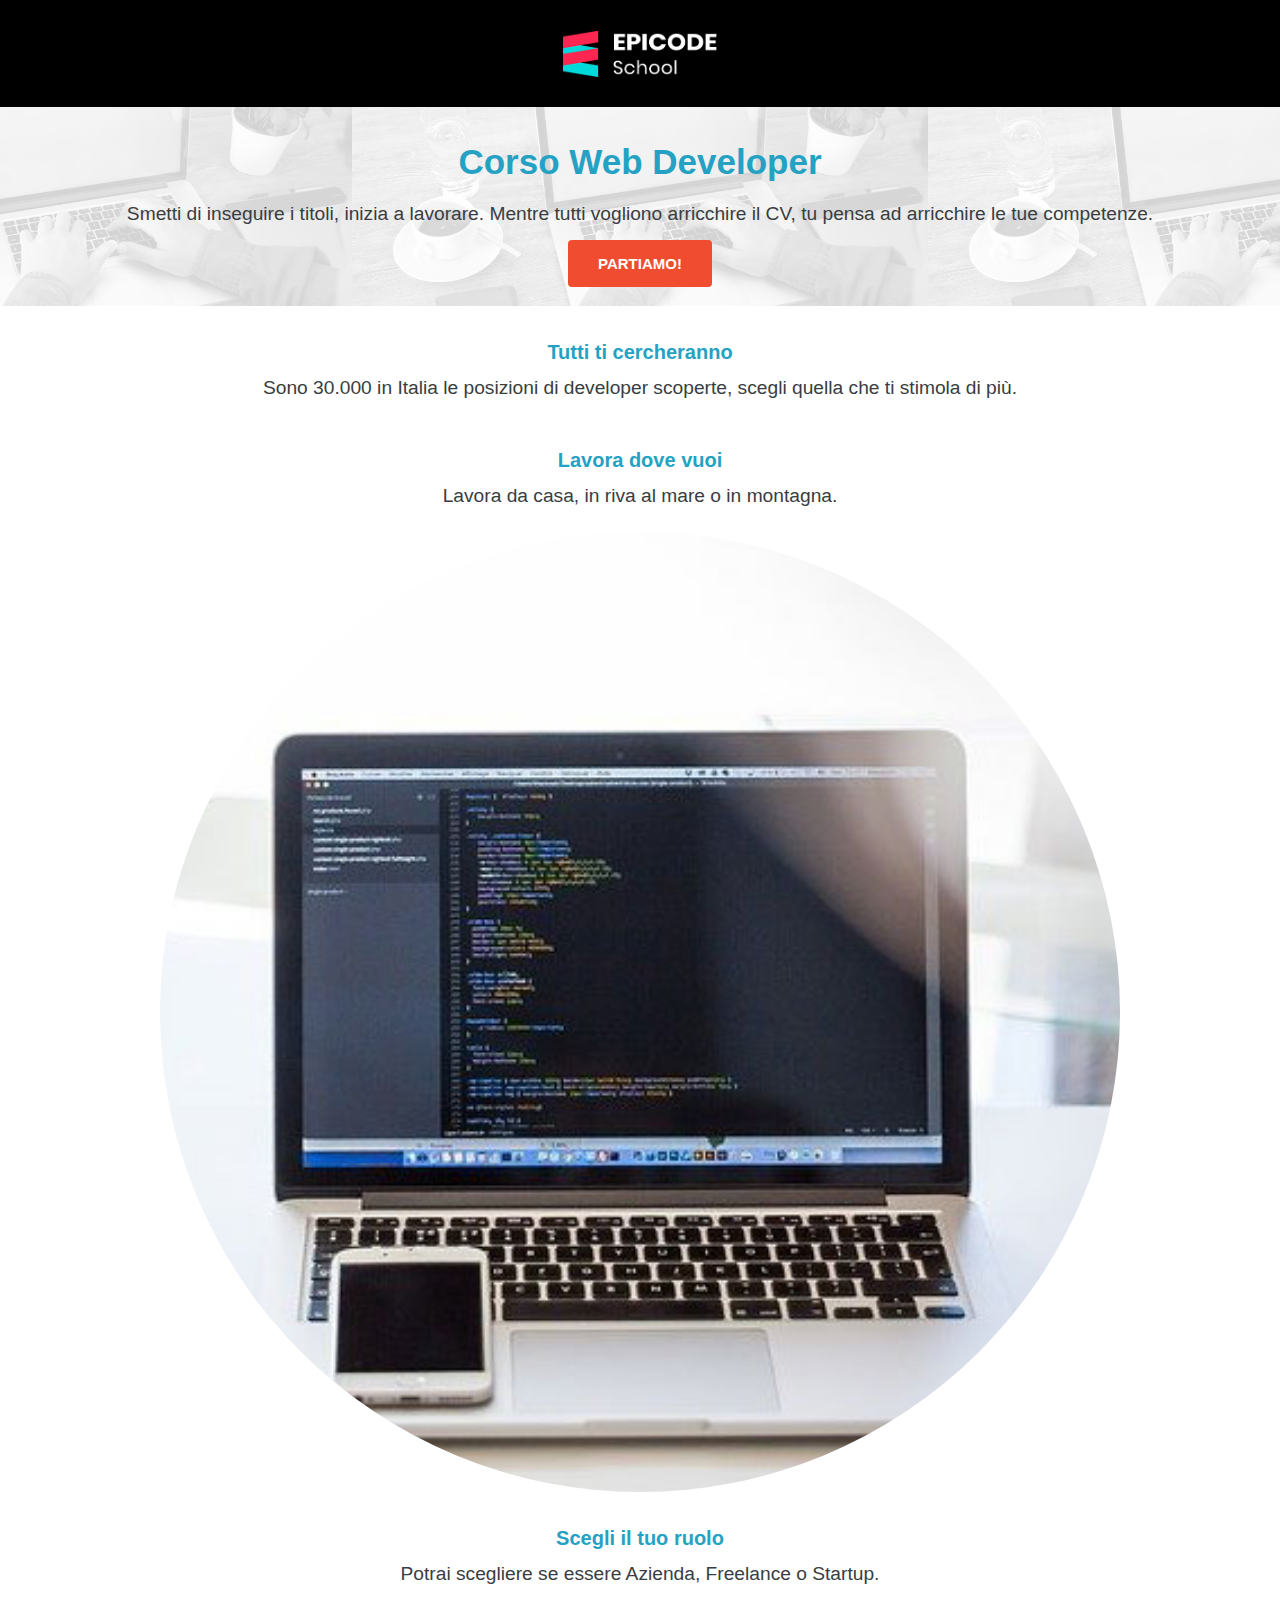
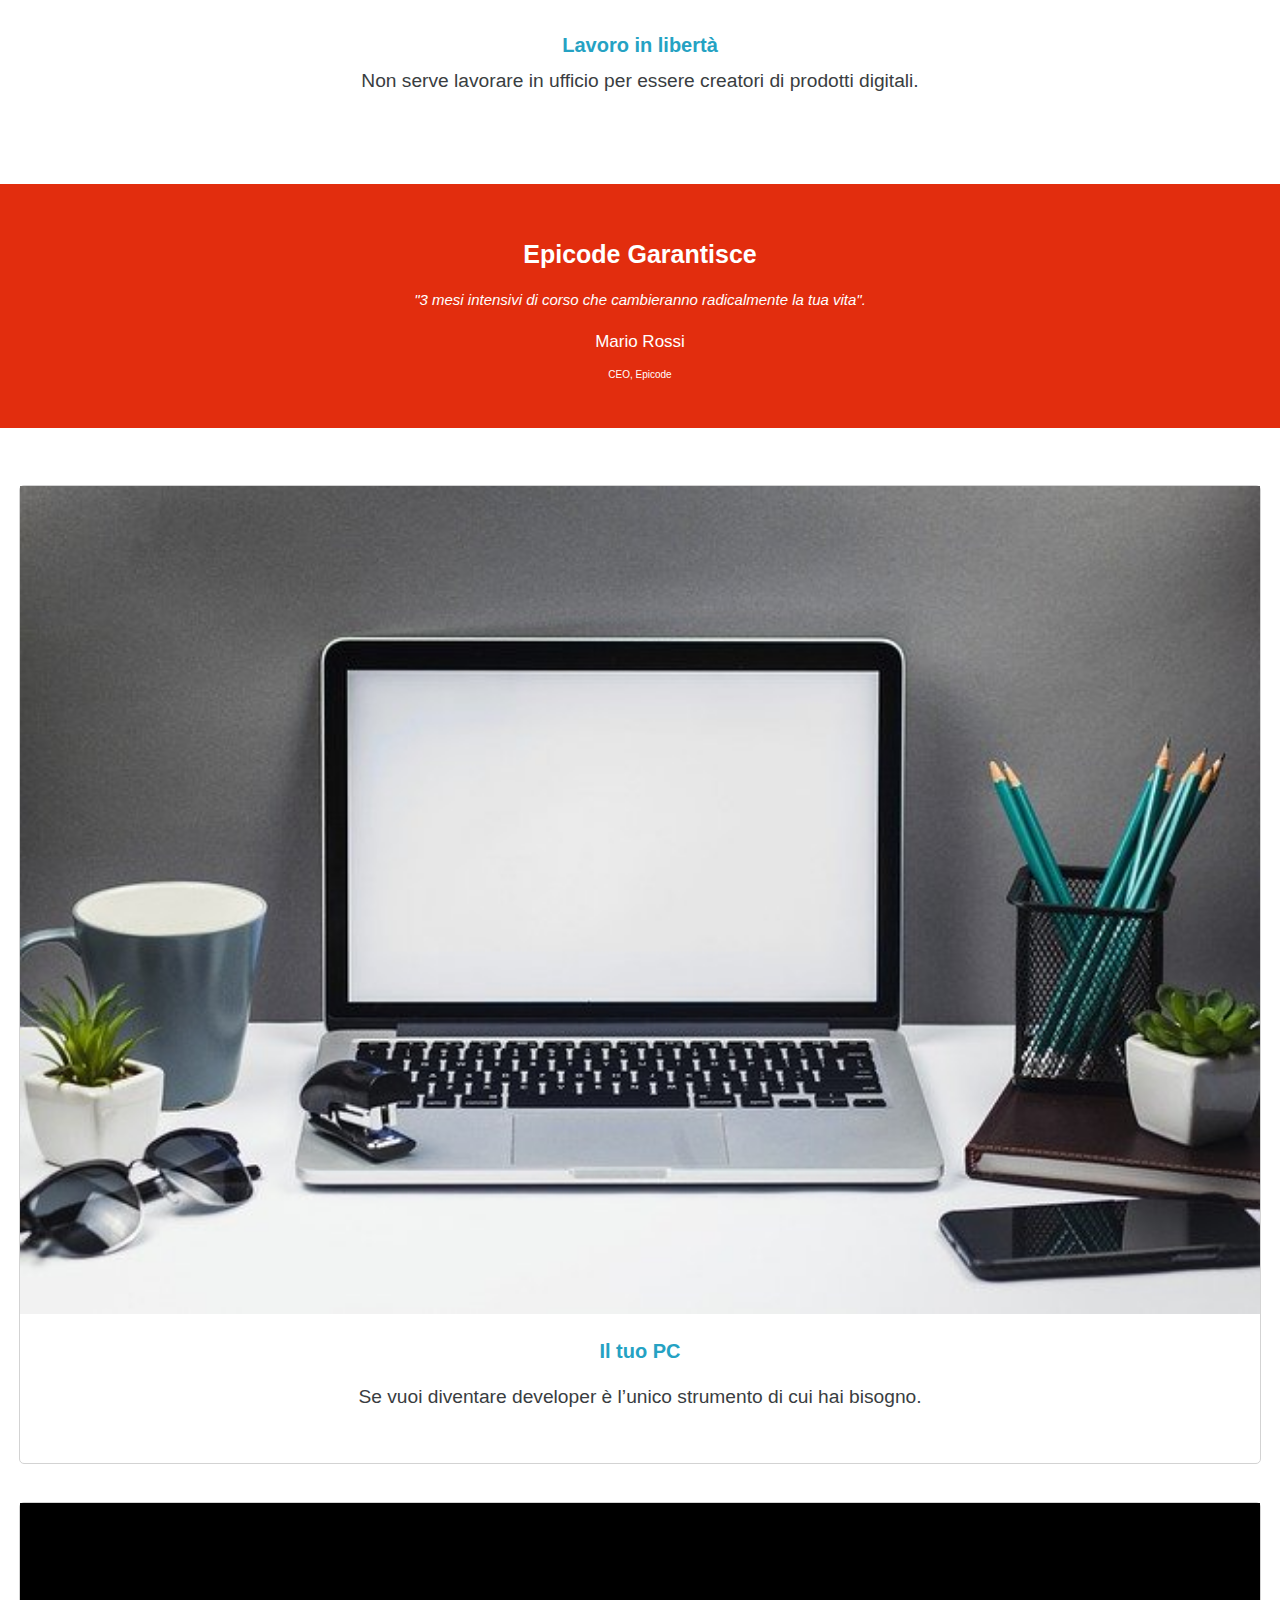
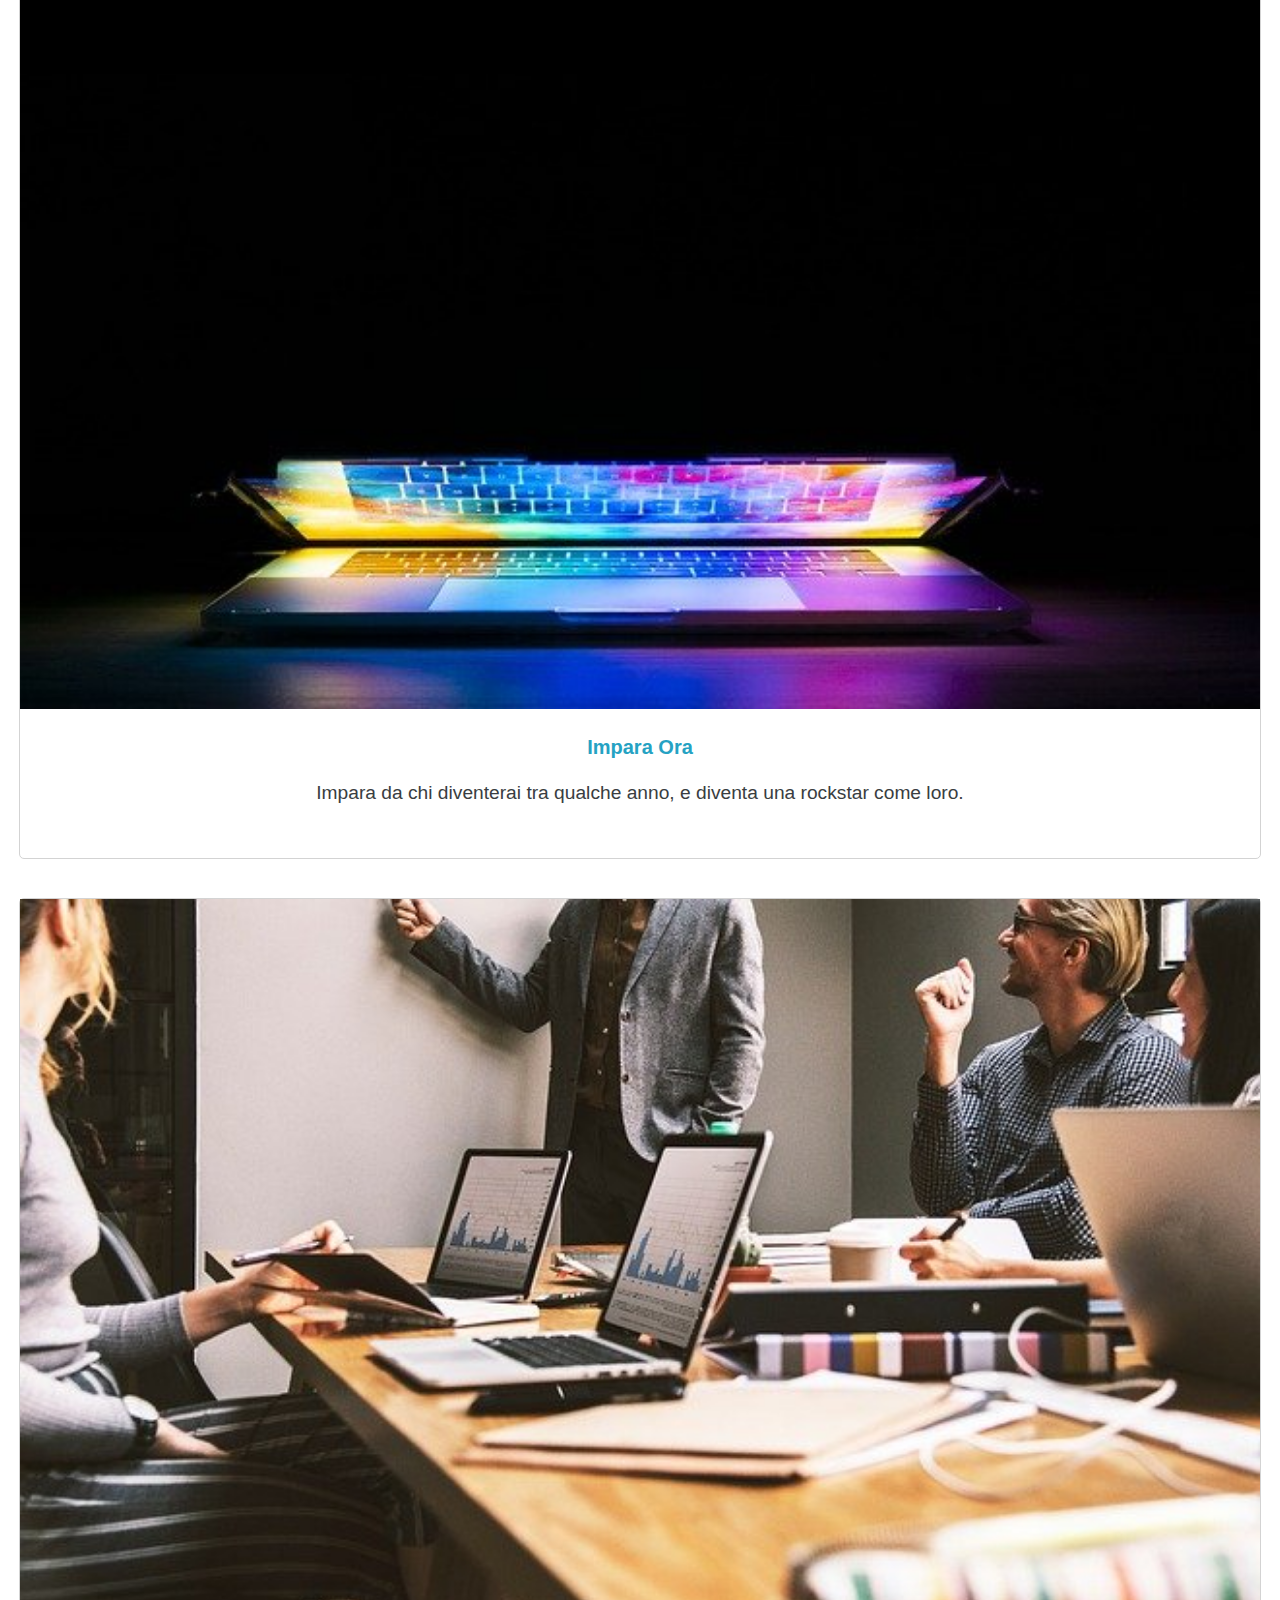
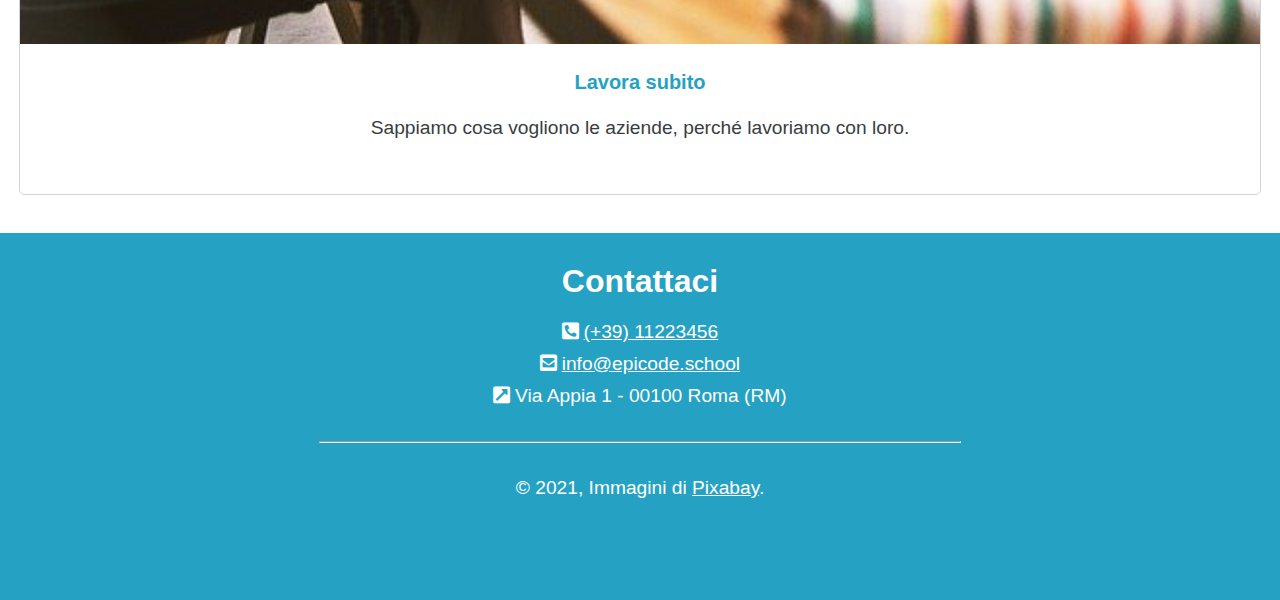
==== index.html @ ef5730a9 "Layout mobile" ====
<!DOCTYPE html>
<html lang="en">
  <head>
    <meta charset="UTF-8" />
    <meta http-equiv="X-UA-Compatible" content="IE=edge" />
    <meta name="viewport" content="width=device-width, initial-scale=1.0" />
    <meta
      name="description"
      content="Da zero a Epicode con i corsi completi per diventare uno sviluppatore professionista in 3 mesi."
    />
    <link rel="stylesheet" href="./assets/css/reset.css" />
    <link rel="stylesheet" href="./assets/css/font-awesome.css" />
    <link rel="stylesheet" href="./assets/css/style.css" />
    <title>Corso Web Developer - Epicode school</title>
  </head>

  <body>
    <!-- HEADER -->
    <header>
      <img src="./assets/images/logo.png" alt="Epicode logo" />
    </header>

    <!-- NAV -->
    <nav>
      <h1>Corso Web Developer</h1>
      <p>
        Smetti di inseguire i titoli, inizia a lavorare. Mentre tutti vogliono
        arricchire il CV, tu pensa ad arricchire le tue competenze.
      </p>
      <button>PARTIAMO!</button>
    </nav>

    <!-- MAIN -->
    <main>
      <!-- Section 1-->
      <section>
        <h5>Tutti ti cercheranno</h5>
        <p>
          Sono 30.000 in Italia le posizioni di developer scoperte, scegli
          quella che ti stimola di più.
        </p>
        <h5>Lavora dove vuoi</h5>
        <p>Lavora da casa, in riva al mare o in montagna.</p>
        <img src="./assets/images/notebook.jpg" alt="notebook con smartphone" />
        <h5>Scegli il tuo ruolo</h5>
        <p>Potrai scegliere se essere Azienda, Freelance o Startup.</p>
        <h5>Lavoro in libertà</h5>
        <p>
          Non serve lavorare in ufficio per essere creatori di prodotti
          digitali.
        </p>
      </section>
      <!-- Section 2-->
      <section>
        <h2>Epicode Garantisce</h2>
        <blockquote>
          "3 mesi intensivi di corso che cambieranno radicalmente la tua vita".
        </blockquote>
        <cite>Mario Rossi <br /></cite>
        <q>CEO, Epicode</q>
      </section>
      <!-- Section 3-->
      <section>
        <div class="image-box">
          <img src="./assets/images/foto1.jpg" alt="notebook" />
          <h5>Il tuo PC</h5>
          <p>
            Se vuoi diventare developer è l’unico strumento di cui hai bisogno.
          </p>
        </div>
        <div class="image-box">
          <img src="./assets/images/foto2.jpg" alt="notebook rgb" />
          <h5>Impara Ora</h5>
          <p>
            Impara da chi diventerai tra qualche anno, e diventa una rockstar
            come loro.
          </p>
        </div>
        <div class="image-box">
          <img src="./assets/images/foto3.jpg" alt="ufficio" />
          <h5>Lavora subito</h5>
          <p>Sappiamo cosa vogliono le aziende, perché lavoriamo con loro.</p>
        </div>
      </section>
    </main>

    <!-- FOOTER -->
    <footer>
      <!-- Contact us -->
      <h2>Contattaci</h2>
      <p>
        <!-- Phone -->
        <i class="fas fa-phone-square-alt">&nbsp;</i
        ><a href="tel:3911223456">(+39) 11223456</a> <br />
        <!-- Email -->
        <i class="fas fa-envelope-square">&nbsp;</i
        ><a href="mailto:info@epicode.school">info@epicode.school</a> <br />
        <!-- Address -->
        <i class="fas fa-external-link-square-alt">&nbsp;</i
        ><a
          id="address"
          target="_blank"
          href="https://www.google.it/maps/place/Via+Appia+Nuova,+1,+00182+Roma+RM/@41.8853618,12.5076701,17z/data=!3m1!4b1!4m6!3m5!1s0x132f61eb2cdeae4d:0x761e6807ab66ea9e!8m2!3d41.8853618!4d12.510245!16s%2Fg%2F11cs6_ch94?entry=ttu"
          >Via Appia 1 - 00100 Roma (RM)</a
        >
        <br />
      </p>

      <hr />
      <!-- Images by -->
      <p>
        &copy; 2021, Immagini di <a href="https://pixabay.com"> Pixabay</a>.
      </p>
    </footer>
  </body>
</html>
---- assets/css/style.css ----
/* #region BODY */

  body {
    text-align: center;
    color: #393d41;
    font-size: 1.2rem;
    font-family: sans-serif;
    line-height: 1.65;
    min-width: 15em;
  }

/* #endregion BODY*/

/* #region HEADER */

  header {
    background-color: black;
    width: 100%;
    padding: 30px 0px 30px;
  }
  
  header > img {
    width: 8em;
    margin: auto;
    display: block;
  }

/*#endregion HEADER */

/* #region  NAV */
nav {
    background-image: url(../images/banner.jpg);
    background-size: 30em;
    background-position: center;
    padding: 1em;
  }

/* #endregion NAV */

/* #region MAIN */

  main img {
    width: 100%;
  }

  main > section > img {
    border-radius: 100%;
    width: 75%;
    margin: auto;
    margin-top: 10px;
    display: block;
  }

  main > section:nth-child(2) {
    background-color: #e22d0e;
    color: white;
    padding-top: 40px;
    padding-bottom: 40px;
  }

  main > section > p:last-child {
    margin-bottom: 4em;
  }

  main > section:last-child div:first-child {
    margin-top: 3em;
  }

  main > section:last-child div {
    margin: 2em 1em;
    border: solid 0.5px lightgray;
    border-radius: 5px;
  }

  main > section:last-child p {
    padding: 20px;
    padding-bottom: 50px;
  }

  main > section:last-child h5 {
    padding: 2vh 5vh 0px;
  }

 /*#endregion MAIN*/ 

/* #region  FOOTER */
  footer {
    background: #25a2c3;
    color: white;
  }

  footer a {
    color: white;
  }

  footer h2 {
    padding-top: 1em;
    font-size: xx-large;
  }

  footer hr {
    width: 50%;
    margin-top: 20px;
  }

  footer p:last-child {
    padding: 1em;
    padding-bottom: 5em;
    color: inherit;
  }

  /*
  footer p:first-child a:last-child {
    text-decoration: none;
  }
  */

/* #endregion FOOTER */

/* #region TAGS */

  h1 {
    font-weight: bold;
    color: #25a2c3;
    font-size: 35px;
    display: block;
    padding: 2vh 5vh 1vh;
    margin: auto;
    line-height: 1;
  }

  h2 {
    font-weight: bold;
    font-size: 25px;
    display: block;
    padding: 2vh 5vh 1vh;
    margin: auto;
    line-height: 1;
  }

  h5 {
    font-weight: bold;
    color: #25a2c3;
    font-size: 20px;
    display: block;
    padding: 4vh 5vh 0px;
    margin: auto;
    line-height: 1;
  }

  p {
    padding: 10px 0px 10px;
  }

  button {
    color: white;
    background-color: #f04c2f;
    display: block;
    margin: auto;
    border-width: 0;
    border-radius: 4px;
    font-size: 15px;
    font-weight: bolder;
    padding: 15px 30px;
  }

  blockquote {
    font-style: italic;
    font-size: 15px;
    padding: 12px;
  }

  cite {
    font-size: 17px;
    line-height: 0px !important;
    margin-bottom: 0px;
  }

  q {
    font-size: 10px;
  }

/* #endregion TAGS  */

/* #region ID*/

  #address {
    text-decoration: none;
  }

/* #endregion ID*/
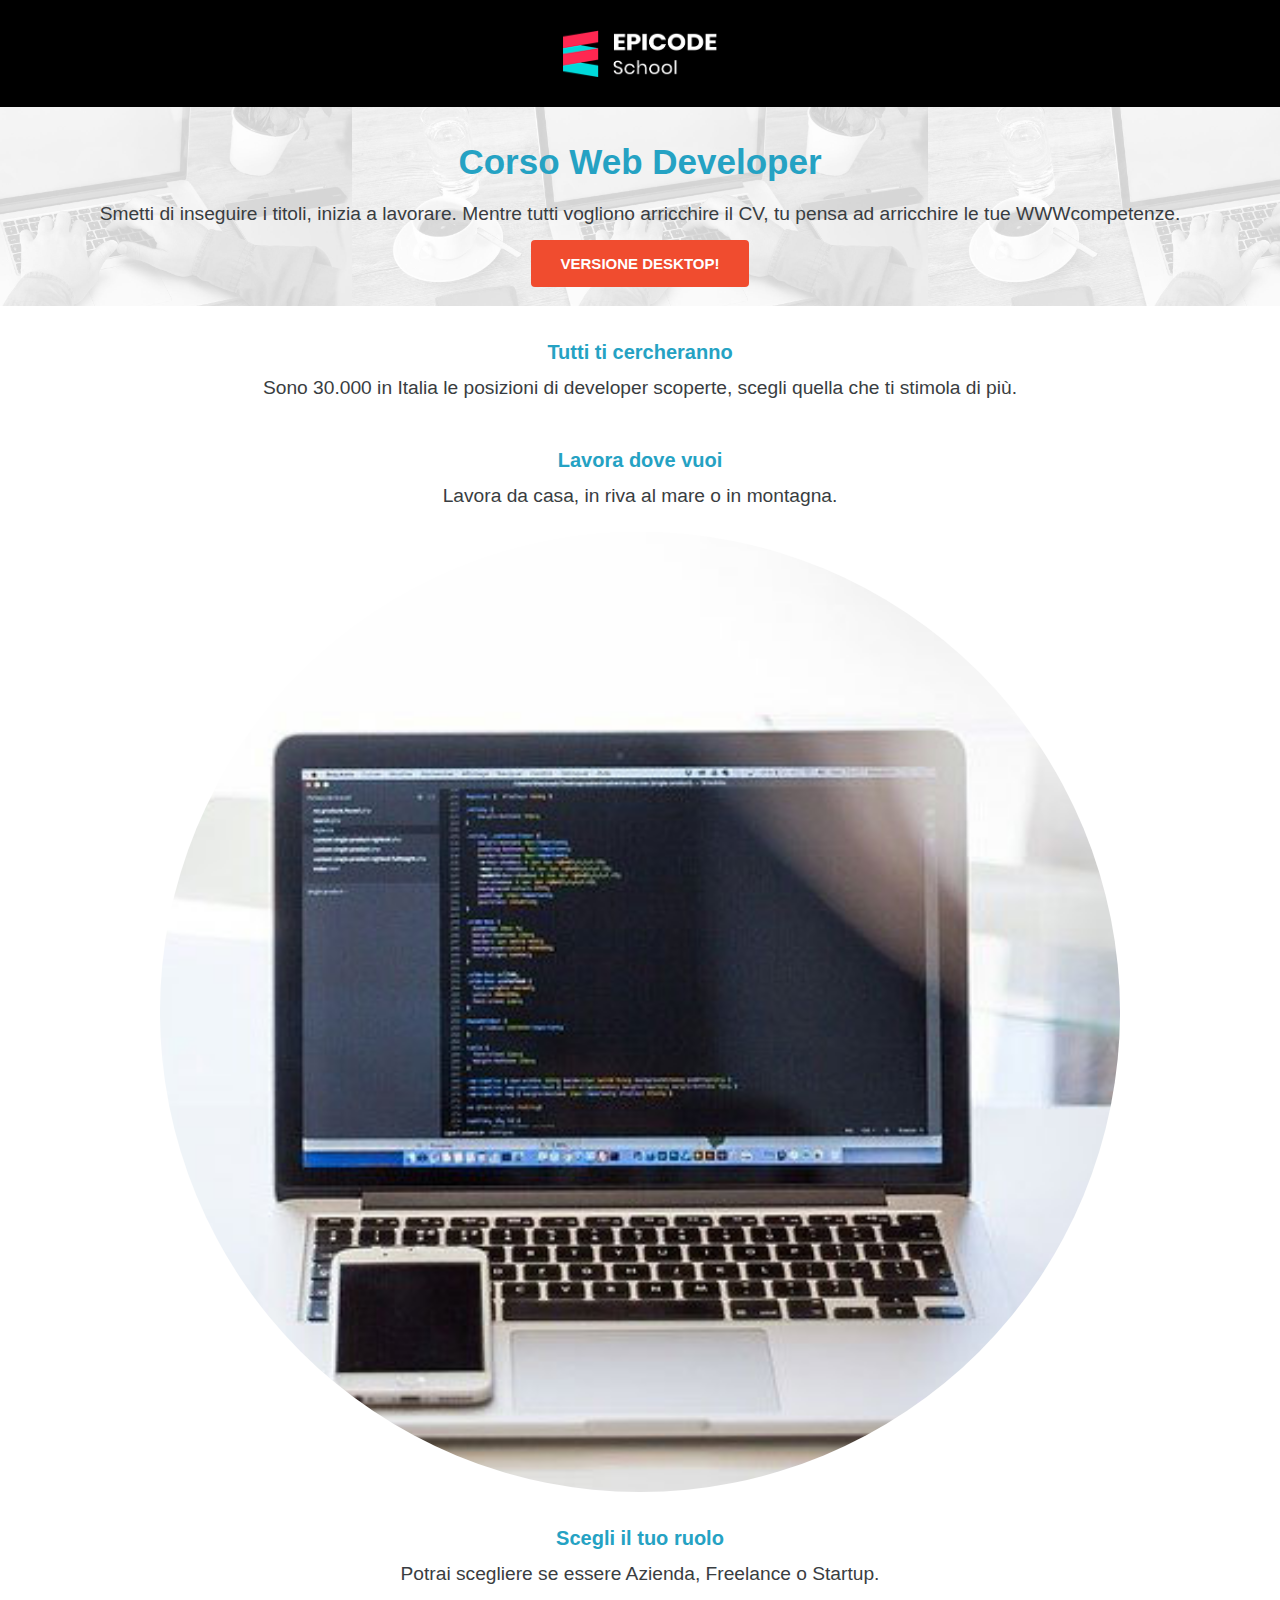
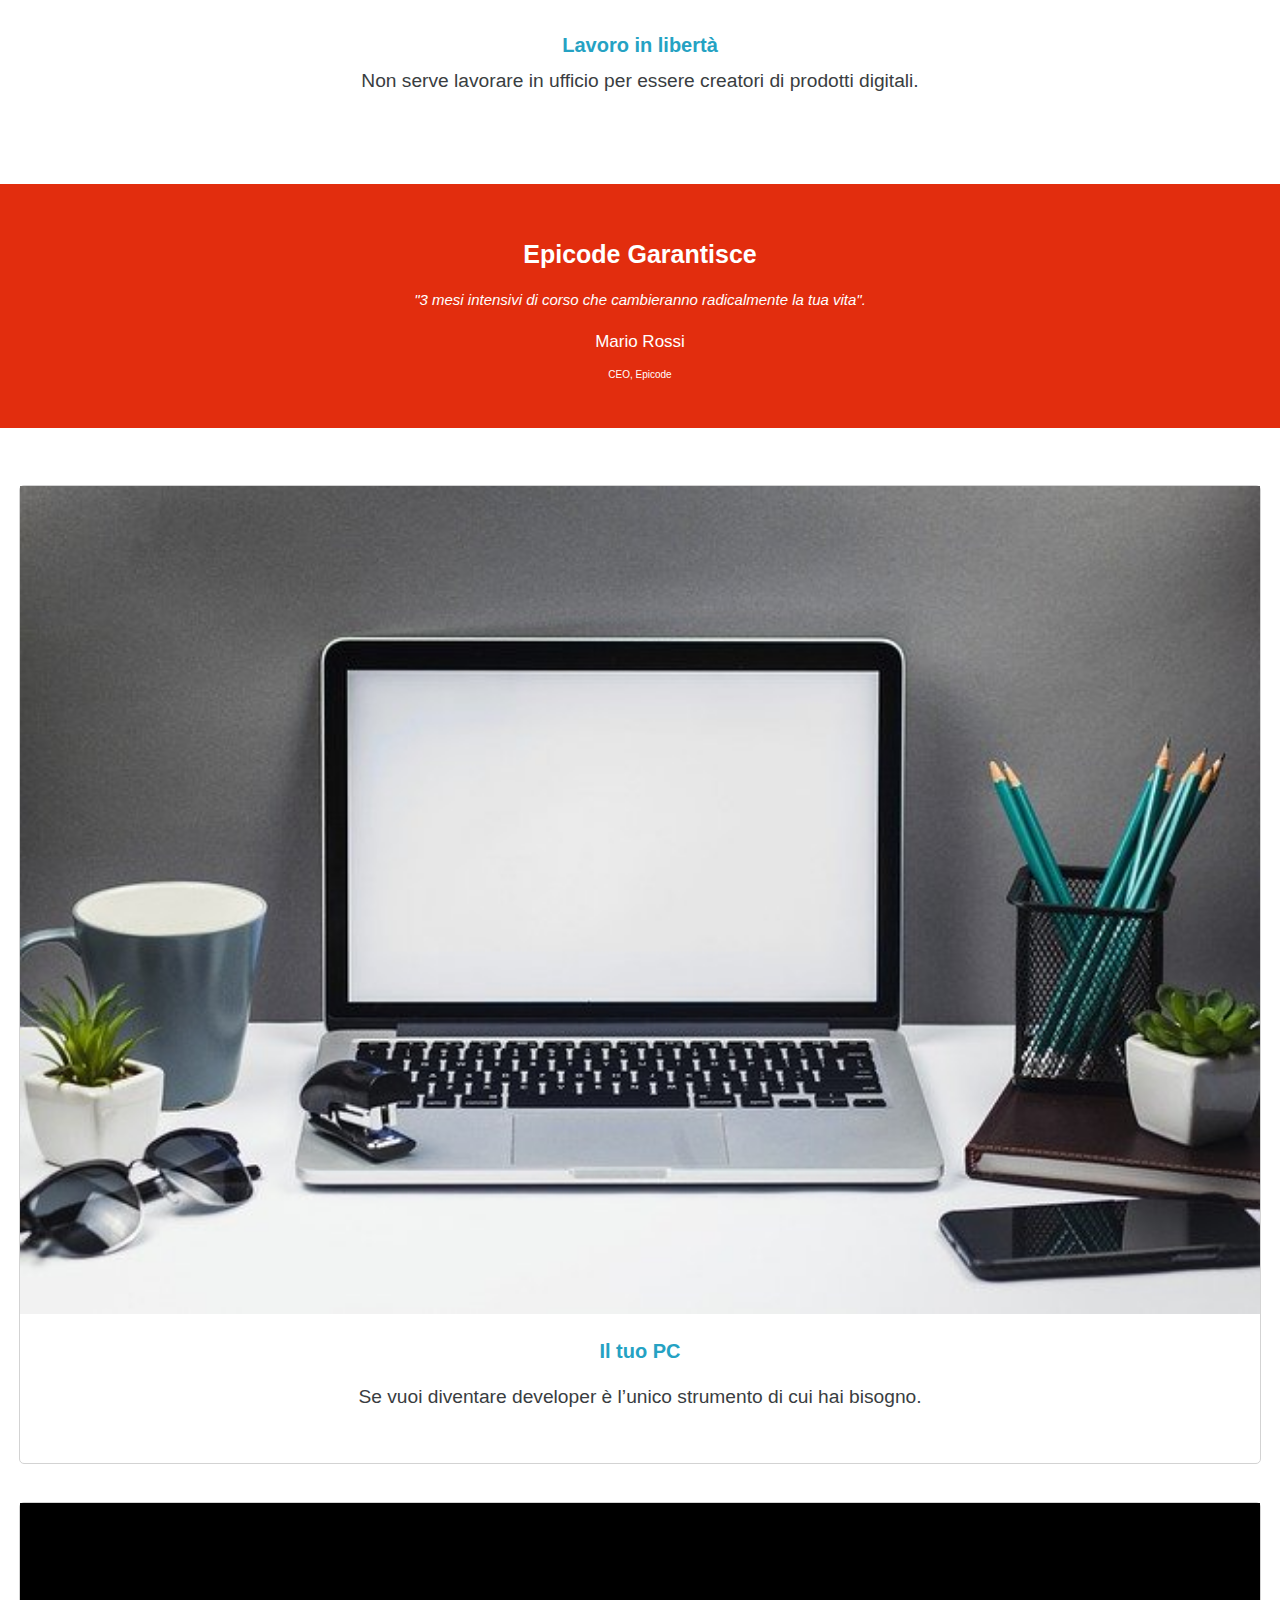
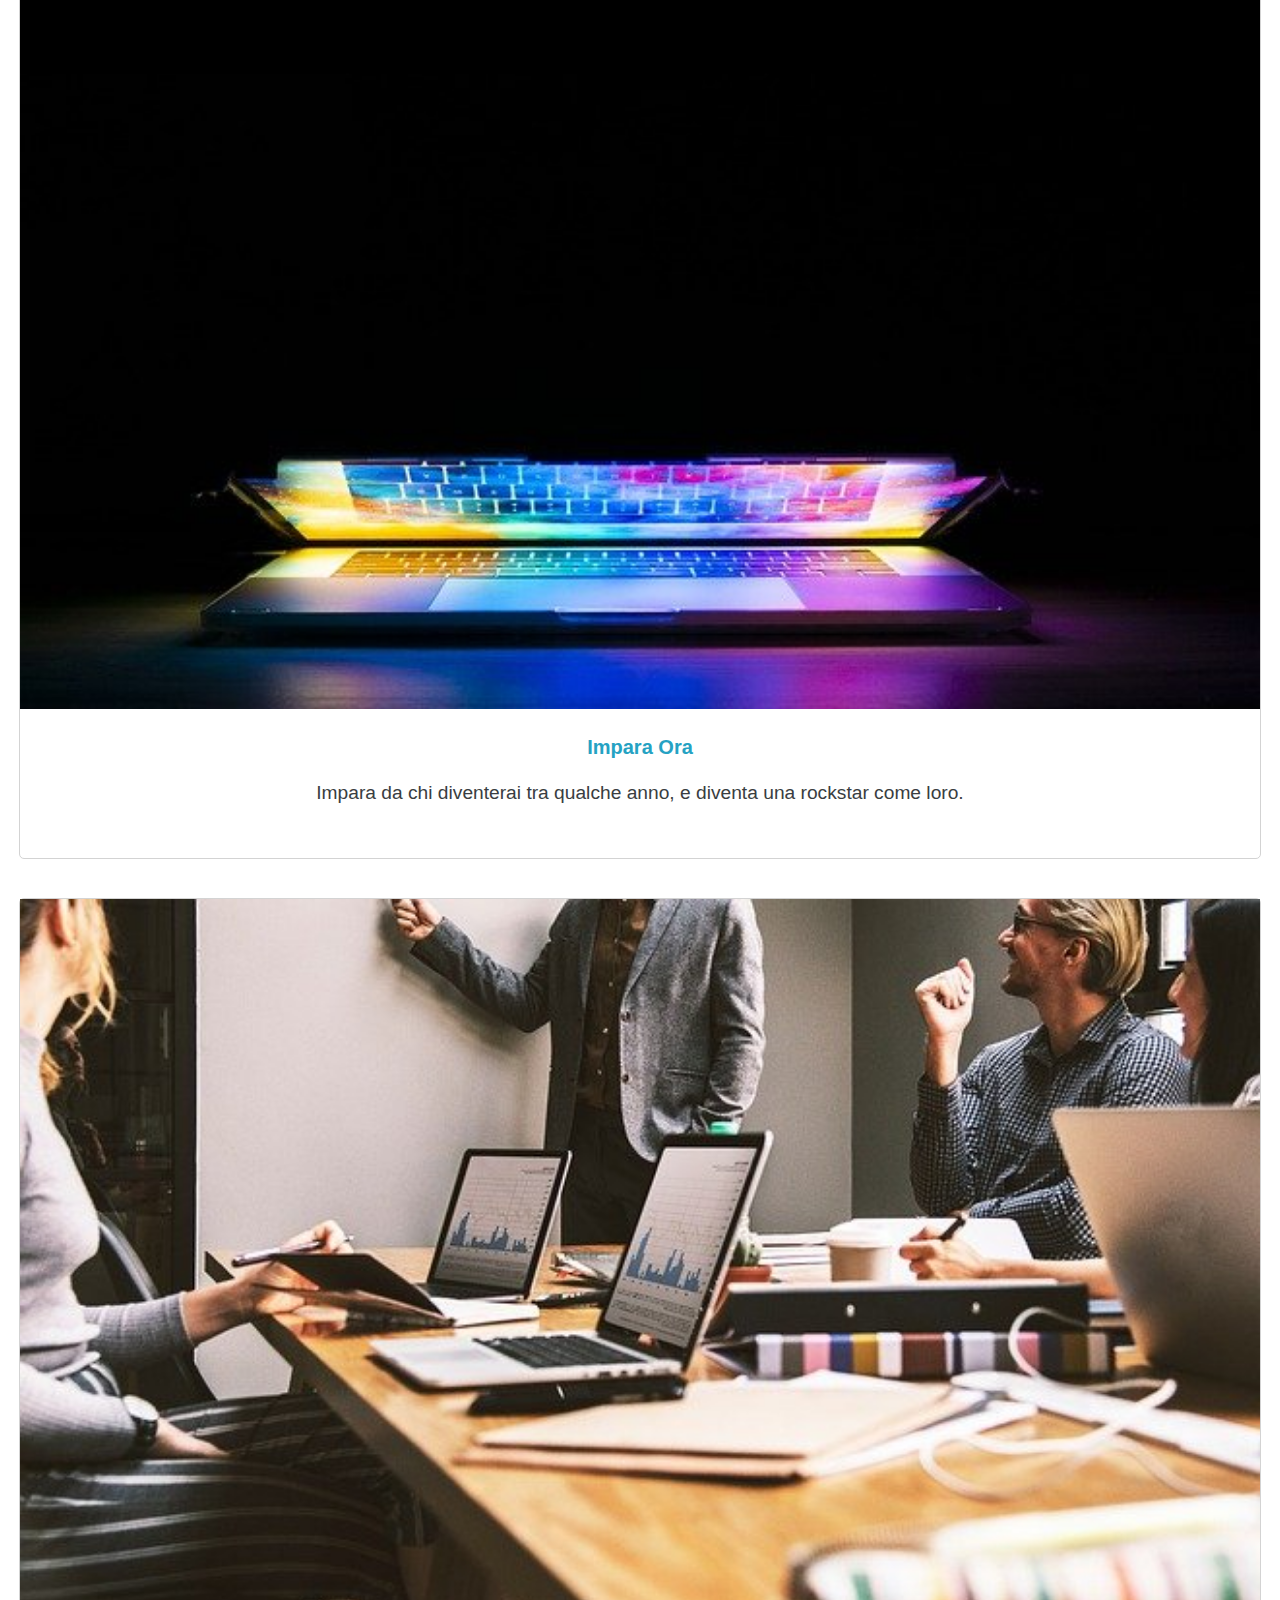
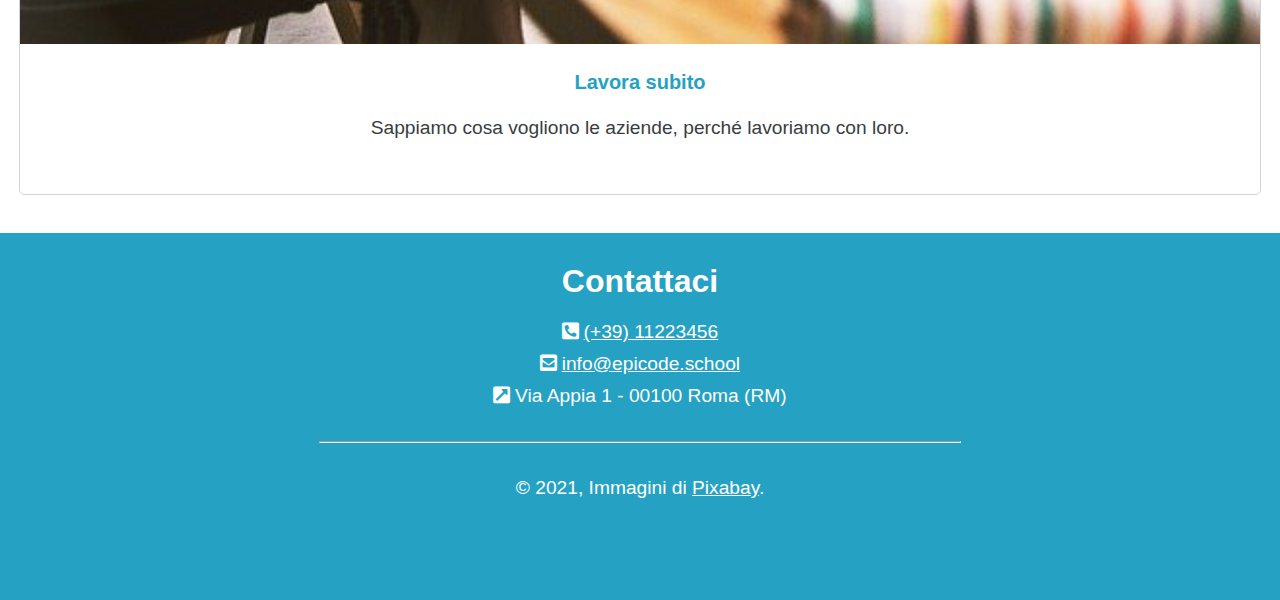
==== commit 946be37a: "Aggiunto pulsante per cambiare visualizzazione" ====
--- a/index.html
+++ b/index.html
@@ -25,9 +25,11 @@
       <h1>Corso Web Developer</h1>
       <p>
         Smetti di inseguire i titoli, inizia a lavorare. Mentre tutti vogliono
-        arricchire il CV, tu pensa ad arricchire le tue competenze.
+        arricchire il CV, tu pensa ad arricchire le tue WWWcompetenze.
       </p>
-      <button>PARTIAMO!</button>
+      <button type="button" onclick="location.href='index-desktop.html'">
+        VERSIONE DESKTOP!
+      </button>
     </nav>
 
     <!-- MAIN -->
@@ -61,14 +63,14 @@
       </section>
       <!-- Section 3-->
       <section>
-        <div class="image-box">
+        <div>
           <img src="./assets/images/foto1.jpg" alt="notebook" />
           <h5>Il tuo PC</h5>
           <p>
             Se vuoi diventare developer è l’unico strumento di cui hai bisogno.
           </p>
         </div>
-        <div class="image-box">
+        <div>
           <img src="./assets/images/foto2.jpg" alt="notebook rgb" />
           <h5>Impara Ora</h5>
           <p>
@@ -76,7 +78,7 @@
             come loro.
           </p>
         </div>
-        <div class="image-box">
+        <div>
           <img src="./assets/images/foto3.jpg" alt="ufficio" />
           <h5>Lavora subito</h5>
           <p>Sappiamo cosa vogliono le aziende, perché lavoriamo con loro.</p>
@@ -85,6 +87,7 @@
     </main>
 
     <!-- FOOTER -->
+
     <footer>
       <!-- Contact us -->
       <h2>Contattaci</h2>
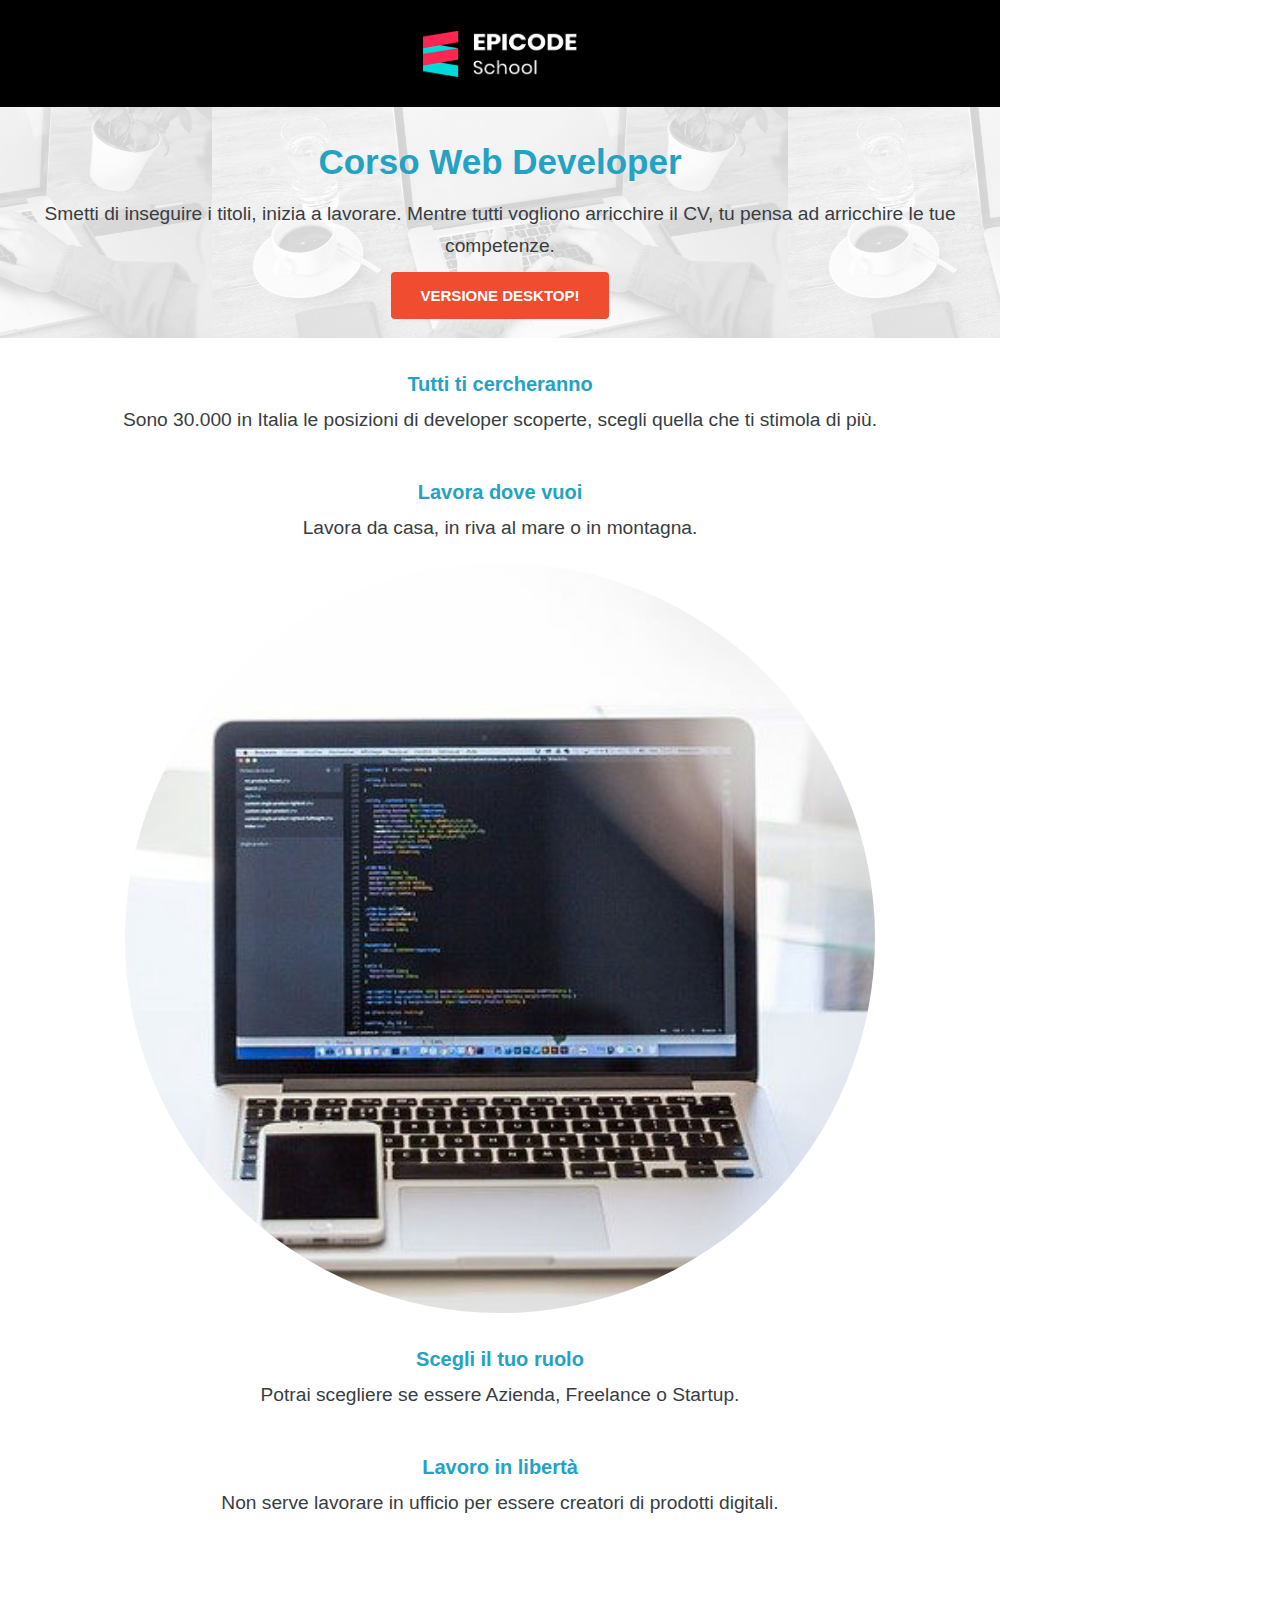
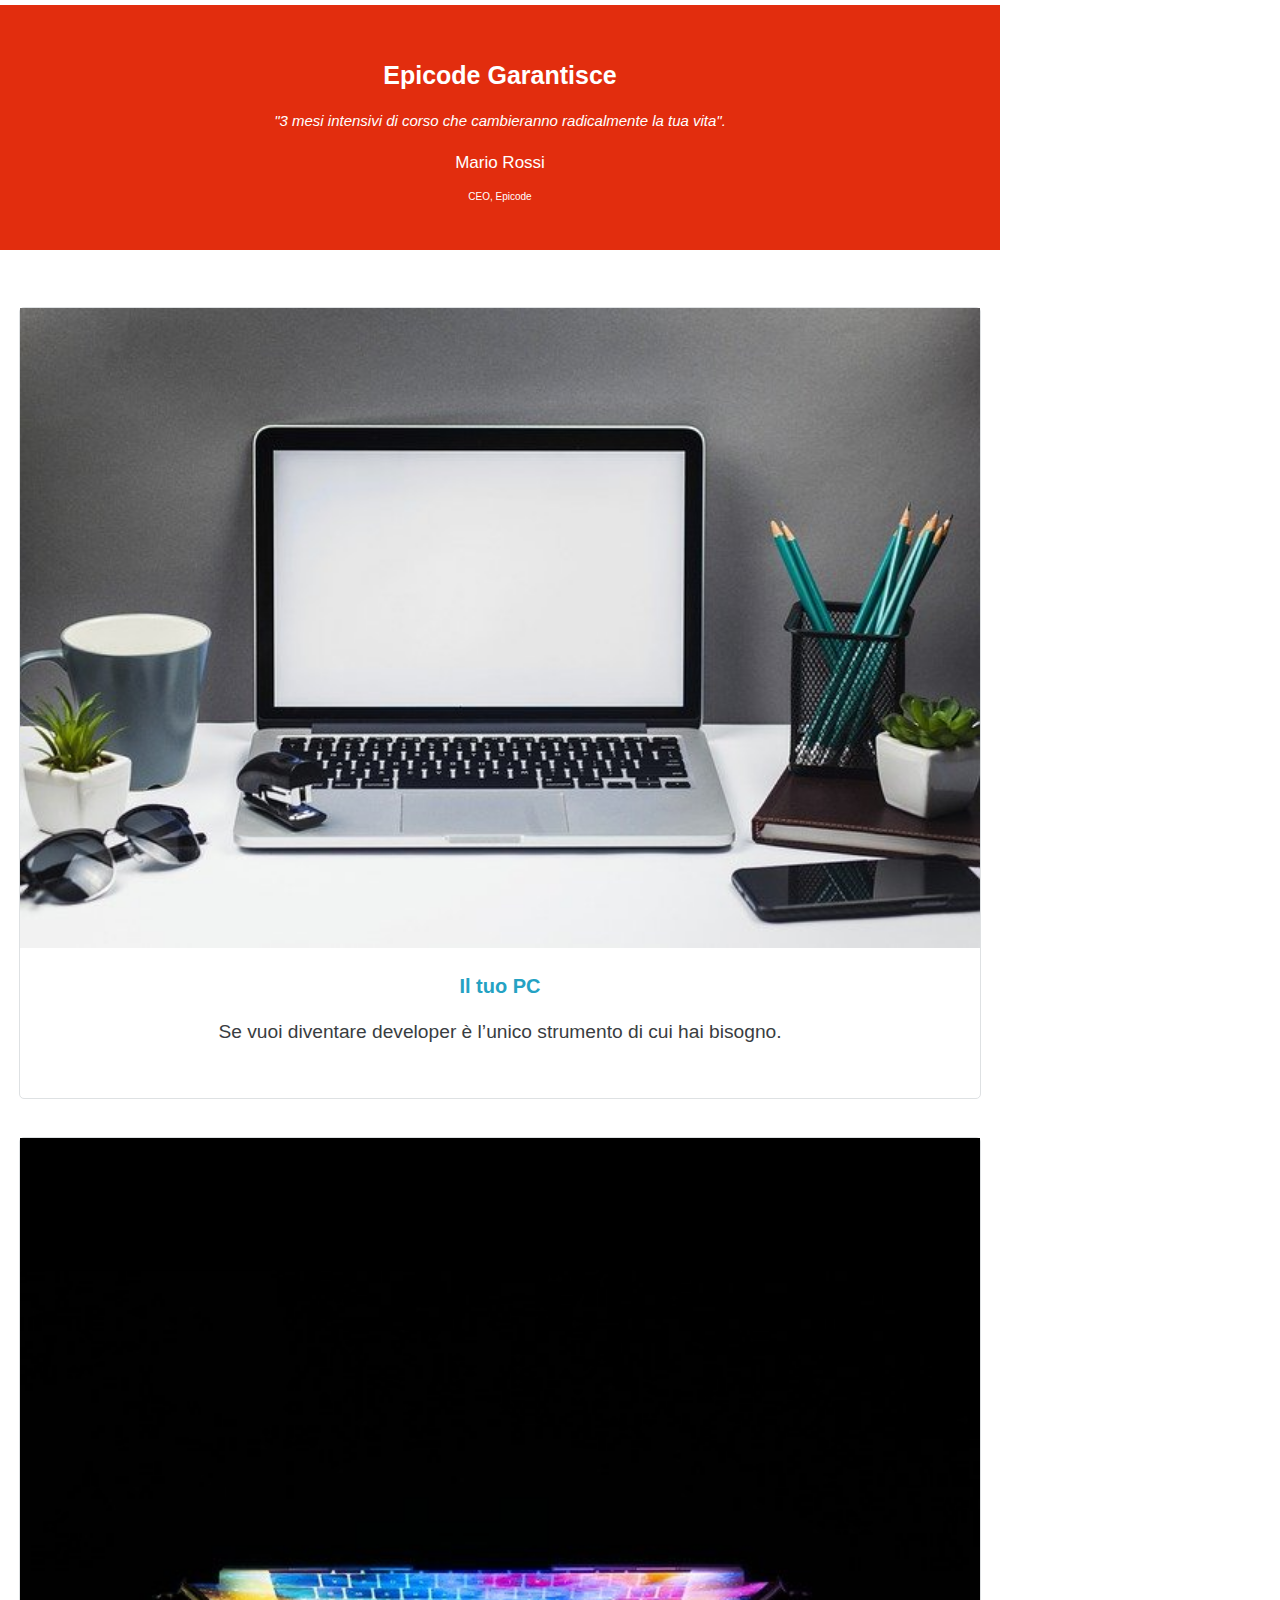
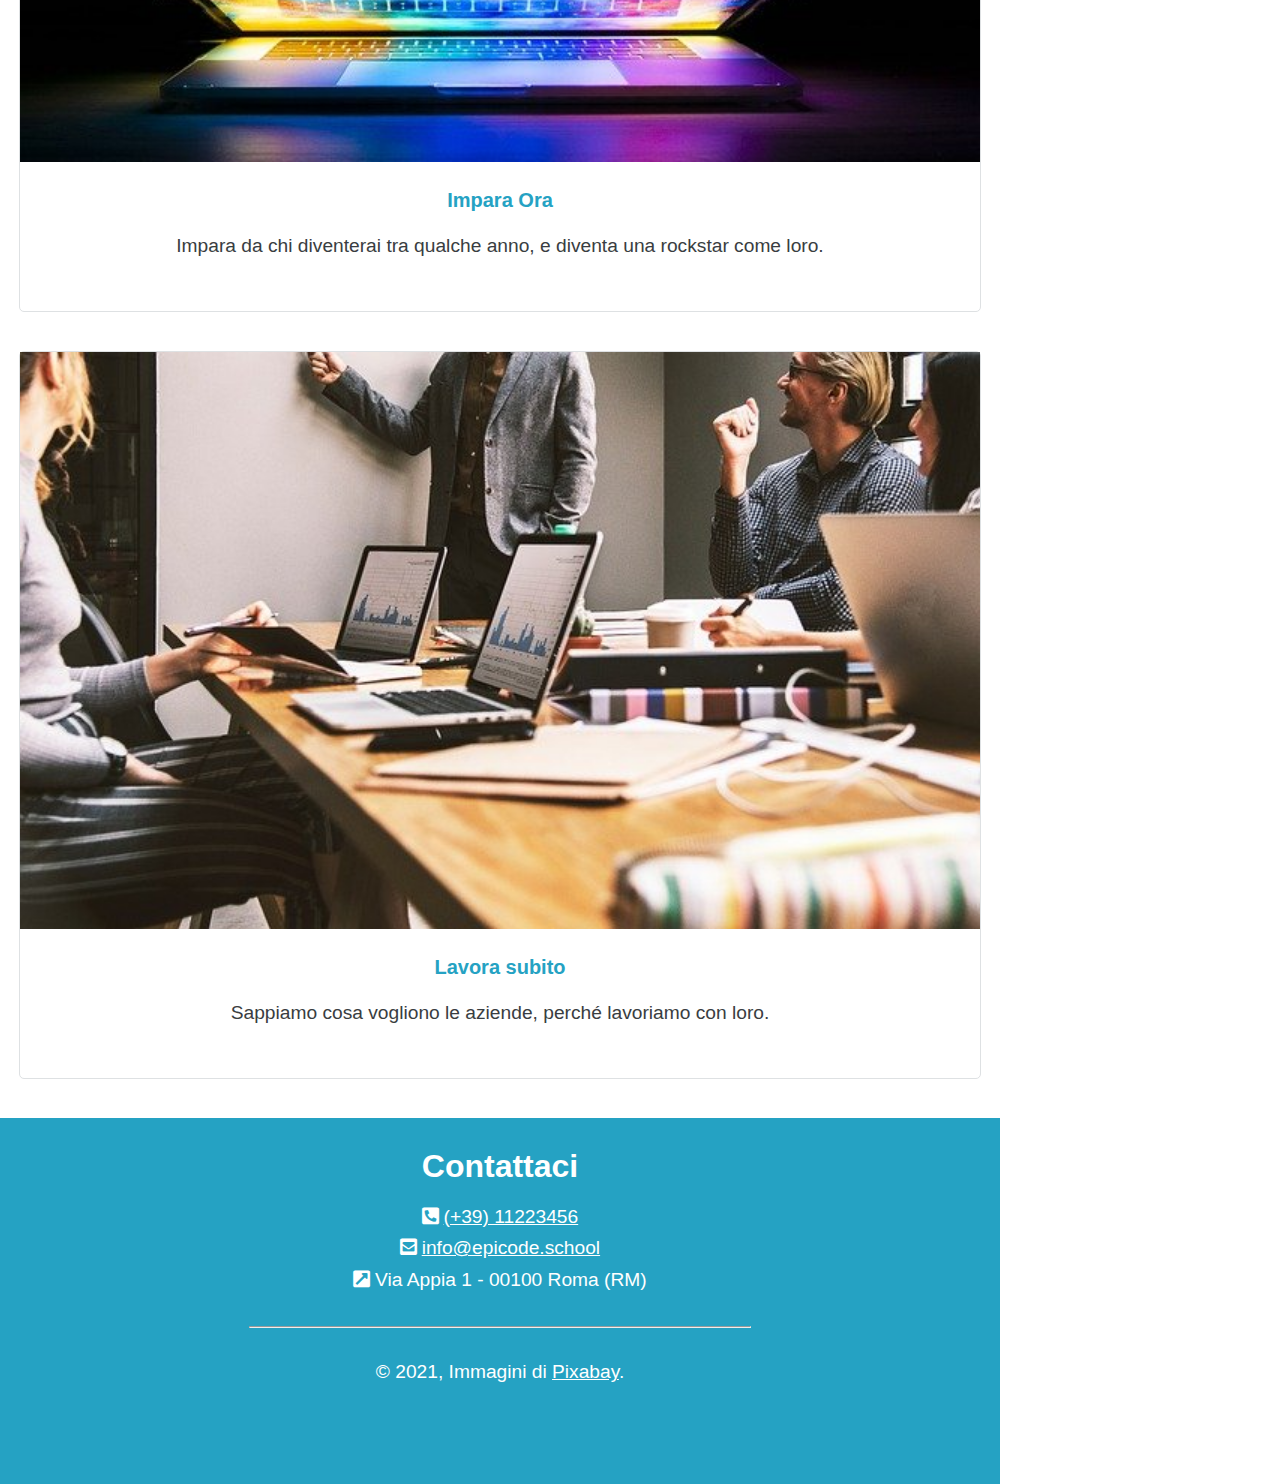
==== commit 9d89e105: "fix" ====
--- a/index.html
+++ b/index.html
@@ -25,7 +25,7 @@
       <h1>Corso Web Developer</h1>
       <p>
         Smetti di inseguire i titoli, inizia a lavorare. Mentre tutti vogliono
-        arricchire il CV, tu pensa ad arricchire le tue WWWcompetenze.
+        arricchire il CV, tu pensa ad arricchire le tue competenze.
       </p>
       <button type="button" onclick="location.href='index-desktop.html'">
         VERSIONE DESKTOP!
--- a/assets/css/style.css
+++ b/assets/css/style.css
@@ -1,12 +1,14 @@
 /* #region BODY */
 
   body {
+    min-width: 350px;
+    max-width: 1000px;
     text-align: center;
     color: #393d41;
     font-size: 1.2rem;
     font-family: sans-serif;
     line-height: 1.65;
-    min-width: 15em;
+
   }
 
 /* #endregion BODY*/
@@ -68,7 +70,7 @@
 
   main > section:last-child div {
     margin: 2em 1em;
-    border: solid 0.5px lightgray;
+    border: solid 0.5px #dee1e3;
     border-radius: 5px;
   }
 
@@ -162,6 +164,7 @@
     font-size: 15px;
     font-weight: bolder;
     padding: 15px 30px;
+    cursor: pointer;
   }
 
   blockquote {
